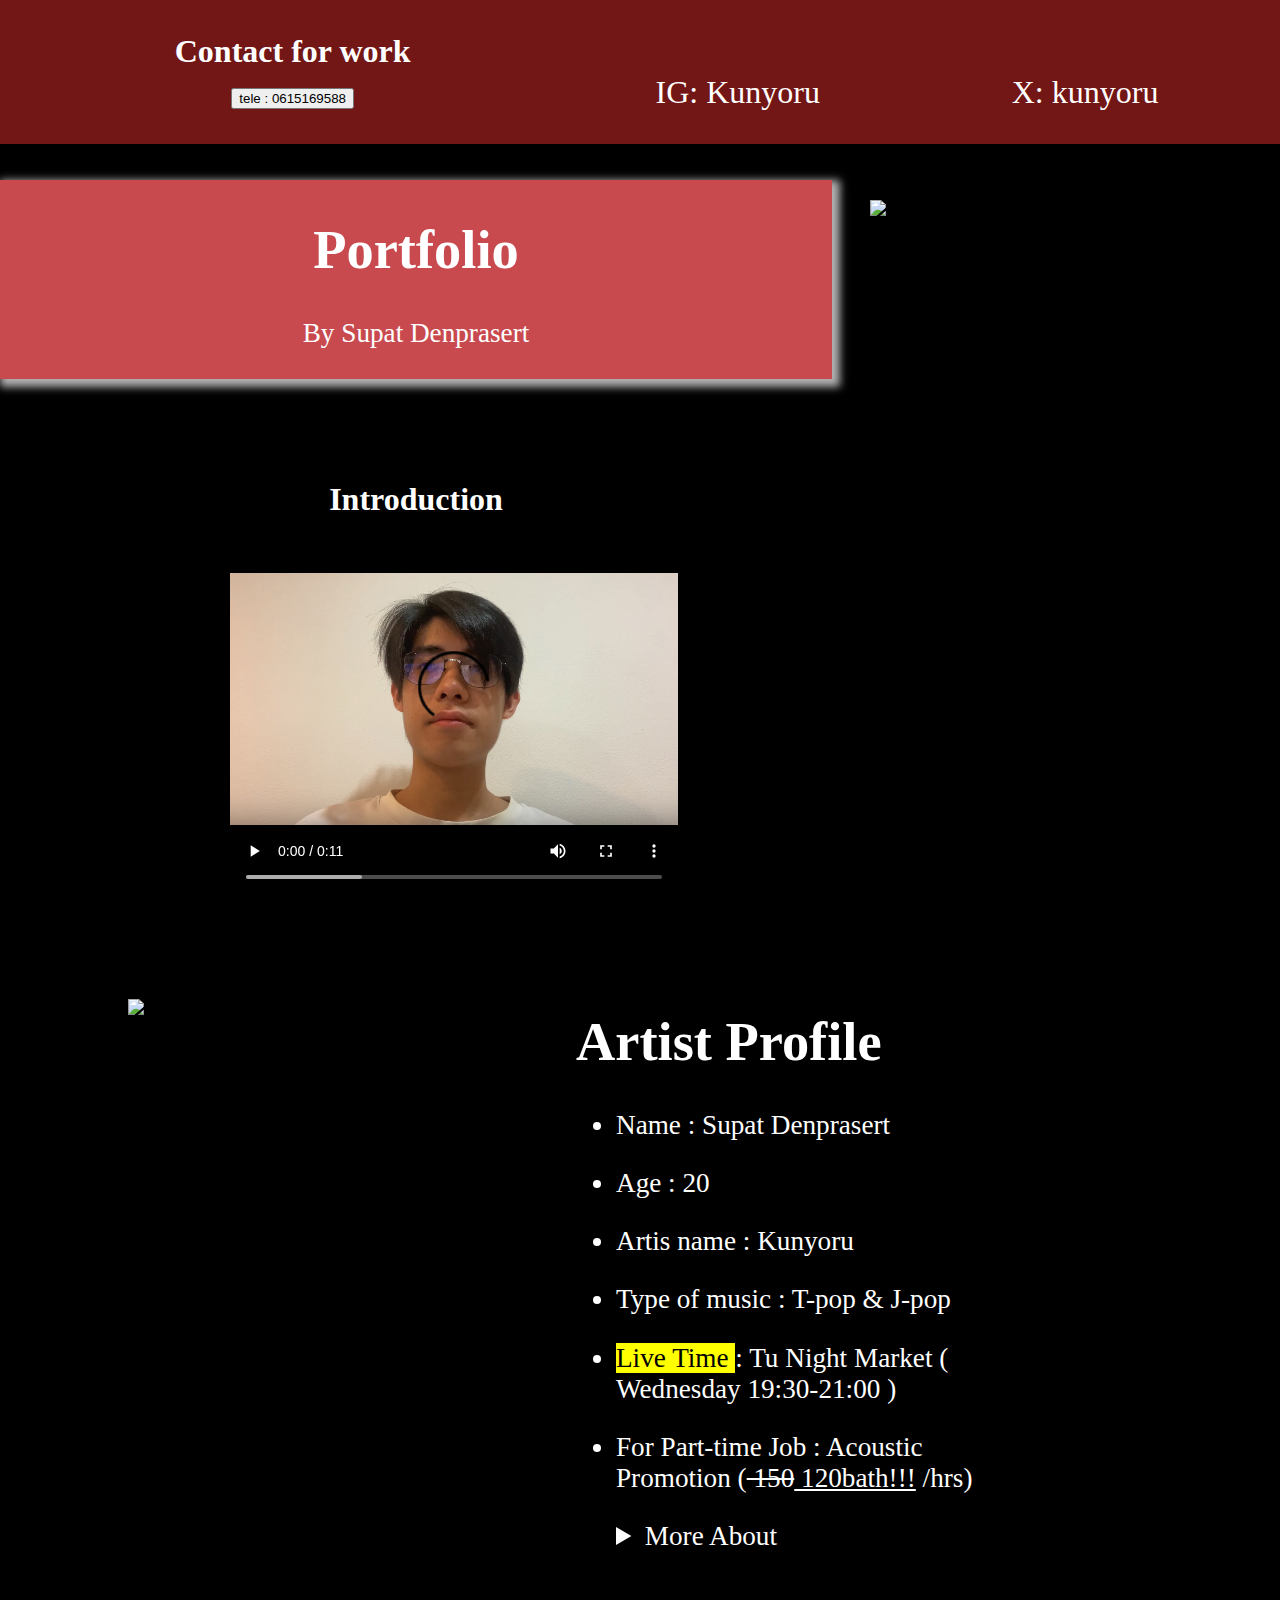
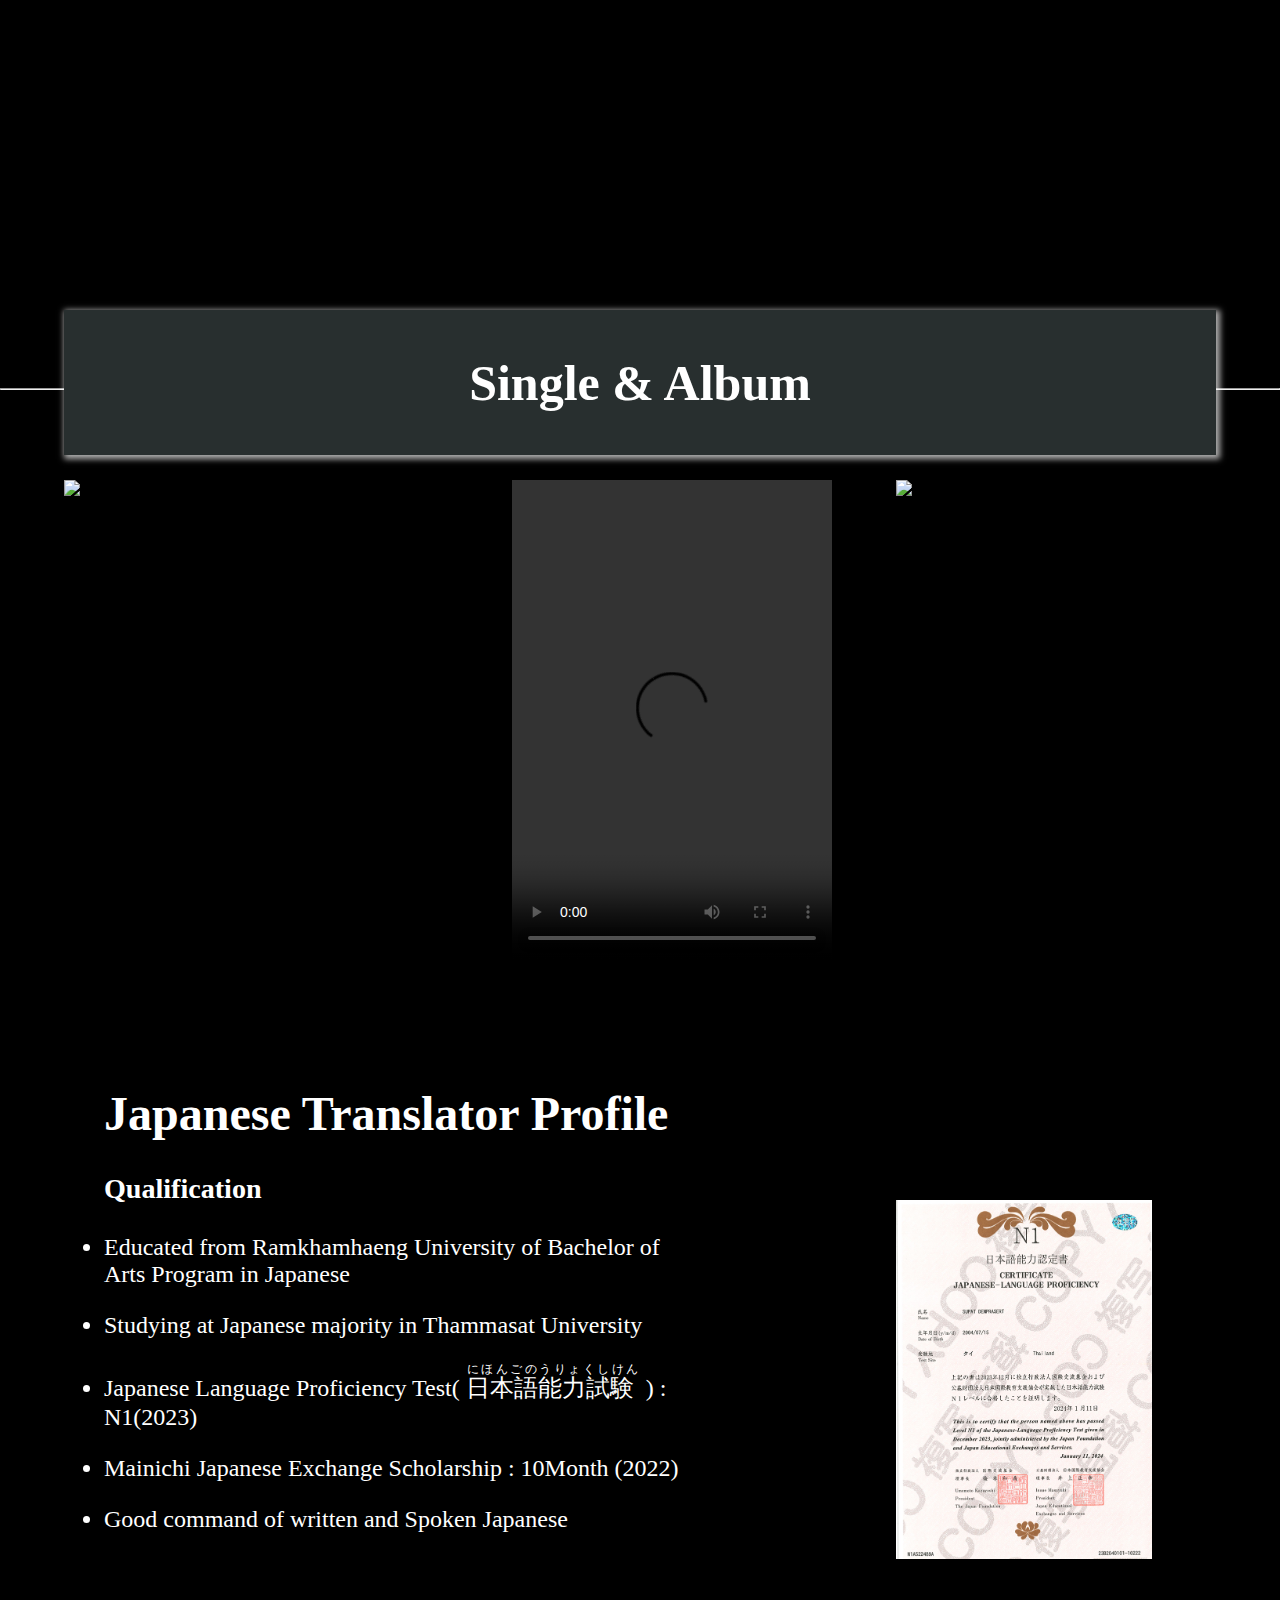
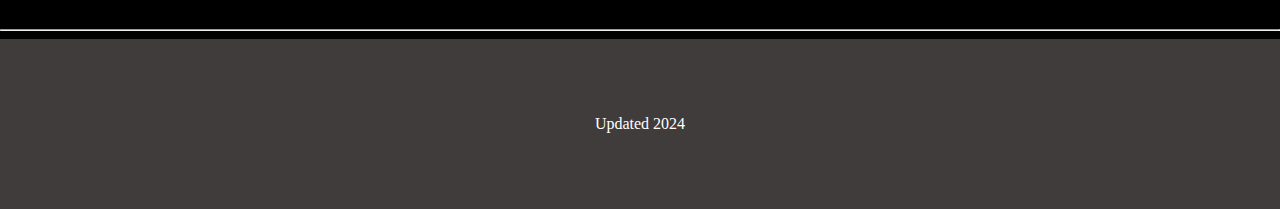
==== index.html @ 080c6e01 "Add index.html,mystyle.css,resources and copy code from MyCSTUStory in Assignment01" ====
<!DOCTYPE html>
<html lang="en">
<head>
    <title>My Portfolio</title>
    <link rel="stylesheet" href="mystyle.css">
</head>
<body>
    <table class="menu">
        <tr>    
            <th>Contact for work</th>
        </tr>
        <tr>
            <td><button>tele : 0615169588</button></td>
            <td>IG: Kunyoru</td>
            <td>X: kunyoru</td>
        </tr>
    </table>
    
    <div class="background"> </div>


    <img class="mypic" src="/mypic.JPG">
    
    <div class="topic">
        <h1>Portfolio</h1>
        <p>By Supat Denprasert</p>
    </div>
    
    <div class="topicone">
        <h1>Introduction</h1>
    </div>

    <video class="myvdo" src="resources/myvdo.mp4"
    width="500" height="400" controls
        <p>
            Your browser doesn't support HTMl video.Here is a
            <a href="resources/myvdo.mp4">
                link to the video</a> instead.
            </a>
        </p>
    </video>
    
    <img class="non" src="resources/Non.JPG">
    
    <div class="contenttwo">
            <h1>Artist Profile</h1>
        <ul>
            <li><p>Name : Supat Denprasert</p></li>
            <li><p>Age : 20</p></li>
            <li><p>Artis name : Kunyoru</p></li>
            <li><p>Type of music : T-pop & J-pop</p></li>
            <li><p><mark>Live Time </mark> : Tu Night Market ( Wednesday 19:30-21:00 )</p></li>
            <li><p>For Part-time Job : Acoustic Promotion
                (<del> 150</del><ins> 120bath!!!</ins> /hrs)</p></li>
                <details>
                    <summary>More About</summary>
                        <p>If you have any inquiries , please do not hestiate to contact us with Gmail : <strong>Supat.art@gmail.com</strong></p>
                </details>

        </ul>
    </div>

    <div class="topictwo">
        <h1>Single & Album </h1>
    </div>
    
    <video class="dream" src="resources/dream.mp4"
    width="600" height="480" controls
        <p>
            Your browser doesn't support HTMl video.Here is a
            <a href="C:\Users\Supat denprasert\Desktop\Cs100\6606612320\resources\dream.mp4">
                link to the video</a> instead.
            </a>
        </p>
    </video>

    <img class="musicjpg" src="resources/back music.JPG">
    <img class="musicjpgtwo" src="resources/music2.jpg">
    <hr />

    <div class="contentthree">
        <ul>
            <h1>Japanese Translator Profile</h1>
            <h3>Qualification</h3>
            <li><p>Educated from Ramkhamhaeng University of Bachelor of Arts Program in Japanese</p></li>
            <li><p>Studying at Japanese majority in Thammasat University</p></li>
            <Li><p>Japanese Language Proficiency Test(
                <ruby>日本語能力試験
                <rp>(</rp>
                <rt>にほんごのうりょくしけん</rt>
                <rp>)</rp>
                </ruby>) : N1(2023) </p></Li>
            <li><p>Mainichi Japanese Exchange Scholarship : 10Month (2022)</p></li>
            <li><p>Good command of written and Spoken Japanese</p></li>
         </ul>
    </div>

    <img class ="N" src="resources/N1.png">
    <hr />

    <footer style="background-color: rgb(65, 60, 60);padding: 60px;color: white;text-align: center;">
        <p>Updated 2024</p>
    </footer>

</body>
</html>
---- mystyle.css ----
html, body {
    background-color: black;
    margin: 0;
    padding: 0;
}

.menu {
    font-size: 200%;
    width:100%;
    margin: 0%;
    padding:30px;
    color: white;
    background-color: #721616;
    text-align: center;
    position: fixed;
    z-index: 10;
}

.mypic {
    position: relative;
    width: 40%;
    max-width: 400px;
    min-width: 300px;
    margin-top: 200px;
    margin-left: 68%;
    position: absolute;
}

.topic {
    position: relative;
    background-color: rgb(200, 74, 79);
    color: white;
    padding: 3px;
    top: 180px;
    margin-right: 35%;
    text-align: center;
    font-size: 170%;
    box-shadow: 4px 4px 8px 4px rgba(255, 255, 255, 0.696);
}

.topicone {
    position: relative;
    color: white;
    padding: 10px;
    top: 250px;
    margin-right: 35%;
    text-align: center;
}

.myvdo {
    position: relative;
    width: 35%;
    max-width: 900px;
    min-width: 200px;
    margin-top: 200px;
    margin-left: 230Px;
    position: absolute;
}

.non {
    position: relative;
    width: 30%;
    max-width: 900px;
    margin-top: 700px;
    margin-left: 10%;
    position: absolute;
}

.contenttwo{
    background-color: rgb(0, 0, 0);
    padding: 20%;
    color: white;
    margin-top: 420PX;
    margin-left: 25%;
    margin-right: 0;
    text-align: left;
    font-size: 170%;
}

.topictwo {
    position: relative;
    background-color: rgb(40, 47, 47);
    color: white;
    padding: 10px;
    top: 75px;
    margin-right: 5%;
    margin-left: 5%;
    text-align: center;
    font-size: 25px;
    box-shadow: 2px 2px 6px 2px rgba(255, 255, 255, 0.696);
}

.dream {
    position: relative;
    width: 25%;
    max-width: 900px;
    min-width: 200px;
    margin-top: 100px;
    margin-left: 40%;
    position: absolute;
}

.musicjpg {
    position: relative;
    width: 25%;
    max-width: 900px;
    min-width: 200px;
    margin-top: 100px;
    margin-left: 70%;
    position: absolute;
}

.musicjpgtwo {
position: relative;
    width: 25%;
    max-width: 900px;
    min-width: 200px;
    margin-top: 100px;
    margin-left: 5%;
    position: absolute;
}

.contentthree{
    background-color: rgb(0, 0, 0);
    padding: 5%;
    color: white;
    margin-top: 600PX;
    margin-left: 0%;
    margin-right: 40%;
    text-align: left;
    font-size: 150%;
}

.N {
    position: relative;
    width: 20%;
    max-width: 900px;
    min-width: 200px;
    top: 2800px;
    margin-left: 70%;
    position: absolute;
}
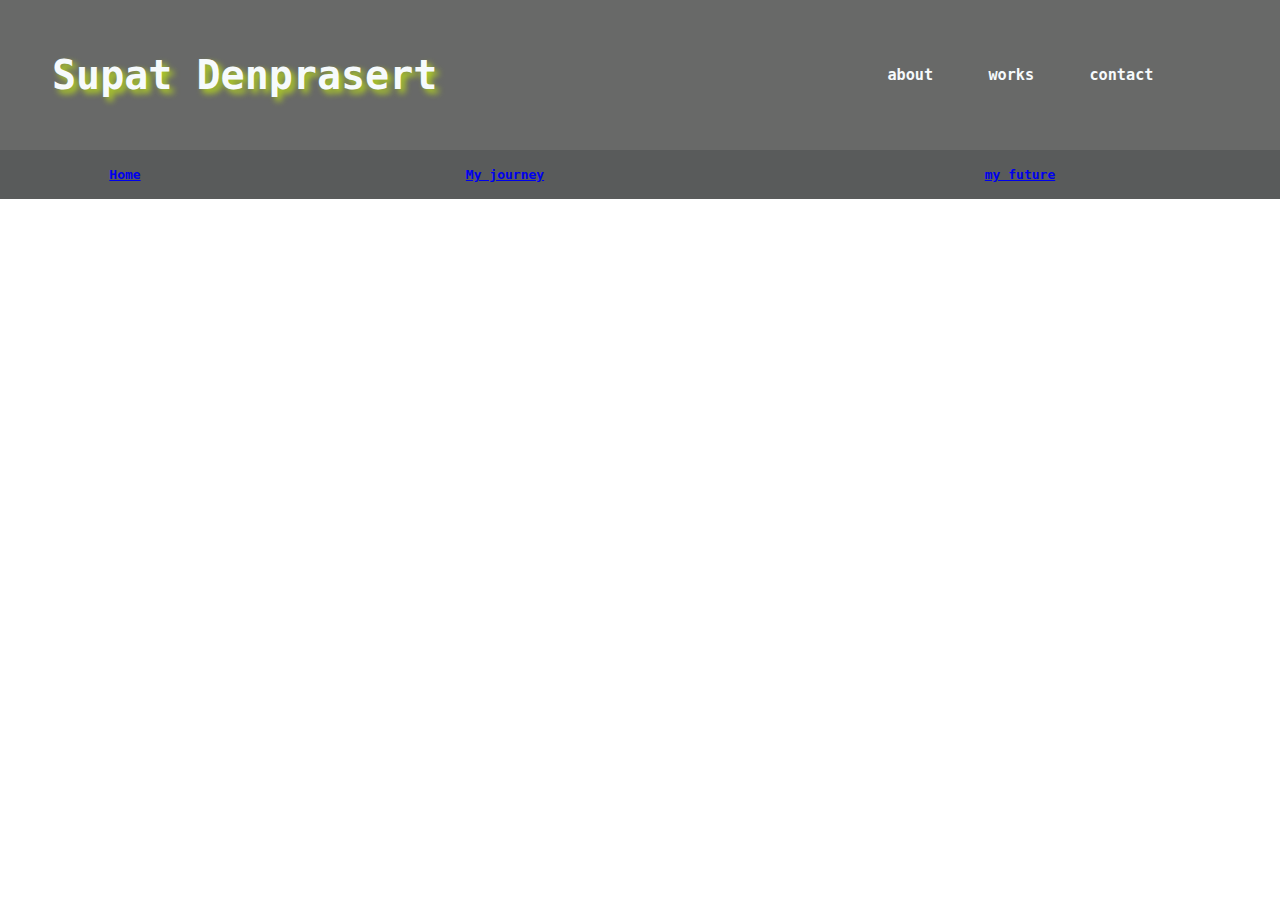
==== commit 40cc8bed: "modify index.html and mystyle.css for New homepage desigh" ====
--- a/index.html
+++ b/index.html
@@ -1,106 +1,28 @@
 <!DOCTYPE html>
 <html lang="en">
 <head>
-    <title>My Portfolio</title>
+    <title>Homepage</title>
     <link rel="stylesheet" href="mystyle.css">
 </head>
-<body>
-    <table class="menu">
-        <tr>    
-            <th>Contact for work</th>
-        </tr>
-        <tr>
-            <td><button>tele : 0615169588</button></td>
-            <td>IG: Kunyoru</td>
-            <td>X: kunyoru</td>
-        </tr>
-    </table>
-    
-    <div class="background"> </div>
+    <body style="background-image: url('resource/mypic.JPG');
+             background-size:cover; background-repeat: no-repeat;"></body>
+    <header>
+        <table style="width: 100%;">
+            <tr>
+                <th class="supat"><h1>Supat Denprasert</h1></th>
+                <th><h3>about</h3></th>
+                <th><h3>works</h3></th>
+                <th><h3>contact</h3></th>
+            </tr>
+        </table>
+    </header>
 
-
-    <img class="mypic" src="/mypic.JPG">
-    
-    <div class="topic">
-        <h1>Portfolio</h1>
-        <p>By Supat Denprasert</p>
-    </div>
-    
-    <div class="topicone">
-        <h1>Introduction</h1>
-    </div>
-
-    <video class="myvdo" src="resources/myvdo.mp4"
-    width="500" height="400" controls
-        <p>
-            Your browser doesn't support HTMl video.Here is a
-            <a href="resources/myvdo.mp4">
-                link to the video</a> instead.
-            </a>
-        </p>
-    </video>
-    
-    <img class="non" src="resources/Non.JPG">
-    
-    <div class="contenttwo">
-            <h1>Artist Profile</h1>
-        <ul>
-            <li><p>Name : Supat Denprasert</p></li>
-            <li><p>Age : 20</p></li>
-            <li><p>Artis name : Kunyoru</p></li>
-            <li><p>Type of music : T-pop & J-pop</p></li>
-            <li><p><mark>Live Time </mark> : Tu Night Market ( Wednesday 19:30-21:00 )</p></li>
-            <li><p>For Part-time Job : Acoustic Promotion
-                (<del> 150</del><ins> 120bath!!!</ins> /hrs)</p></li>
-                <details>
-                    <summary>More About</summary>
-                        <p>If you have any inquiries , please do not hestiate to contact us with Gmail : <strong>Supat.art@gmail.com</strong></p>
-                </details>
-
-        </ul>
-    </div>
-
-    <div class="topictwo">
-        <h1>Single & Album </h1>
-    </div>
-    
-    <video class="dream" src="resources/dream.mp4"
-    width="600" height="480" controls
-        <p>
-            Your browser doesn't support HTMl video.Here is a
-            <a href="C:\Users\Supat denprasert\Desktop\Cs100\6606612320\resources\dream.mp4">
-                link to the video</a> instead.
-            </a>
-        </p>
-    </video>
-
-    <img class="musicjpg" src="resources/back music.JPG">
-    <img class="musicjpgtwo" src="resources/music2.jpg">
-    <hr />
-
-    <div class="contentthree">
-        <ul>
-            <h1>Japanese Translator Profile</h1>
-            <h3>Qualification</h3>
-            <li><p>Educated from Ramkhamhaeng University of Bachelor of Arts Program in Japanese</p></li>
-            <li><p>Studying at Japanese majority in Thammasat University</p></li>
-            <Li><p>Japanese Language Proficiency Test(
-                <ruby>日本語能力試験
-                <rp>(</rp>
-                <rt>にほんごのうりょくしけん</rt>
-                <rp>)</rp>
-                </ruby>) : N1(2023) </p></Li>
-            <li><p>Mainichi Japanese Exchange Scholarship : 10Month (2022)</p></li>
-            <li><p>Good command of written and Spoken Japanese</p></li>
-         </ul>
-    </div>
-
-    <img class ="N" src="resources/N1.png">
-    <hr />
-
-    <footer style="background-color: rgb(65, 60, 60);padding: 60px;color: white;text-align: center;">
-        <p>Updated 2024</p>
-    </footer>
-
-</body>
-</html>+    <nav>
+        <table style="width: 100%">
+            <tr>
+                <th><a class="home" href="index.html">Home</a></th>
+                <th><a class="journeys" href="myjourney.html">My journey</a></th>
+                <th><a class="future" href="myfuture.html">my future</th>
+            </tr>
+        </table>
+    </nav>
--- a/mystyle.css
+++ b/mystyle.css
@@ -1,142 +1,41 @@
-html, body {
-    background-color: black;
-    margin: 0;
-    padding: 0;
+* {
+    margin: 0%;
+    padding: 0%;
+    box-sizing: border-box;
+    font-family:monospace;
 }
 
-.menu {
-    font-size: 200%;
-    width:100%;
-    margin: 0%;
-    padding:30px;
-    color: white;
-    background-color: #721616;
-    text-align: center;
-    position: fixed;
-    z-index: 10;
+.supat {
+    text-shadow: 4px 4px 6px #c8f10dc9;
+    font-size: 20px;
 }
 
-.mypic {
-    position: relative;
-    width: 40%;
-    max-width: 400px;
-    min-width: 300px;
-    margin-top: 200px;
-    margin-left: 68%;
-    position: absolute;
+header {
+    width: 100%;
+    border: 10px solid color(srgb red green blue) ;
+    padding: 50px;
+    background-color: rgba(9, 11, 10, 0.616);
+    text-align: left;
+    color:#f6fafc;
+
 }
 
-.topic {
-    position: relative;
-    background-color: rgb(200, 74, 79);
-    color: white;
-    padding: 3px;
-    top: 180px;
-    margin-right: 35%;
-    text-align: center;
-    font-size: 170%;
-    box-shadow: 4px 4px 8px 4px rgba(255, 255, 255, 0.696);
+span {
+    width: 50%;
+    border: 10px solid color(srgb red green blue) ;
+    padding: 50px;
+    background-color: rgba(9, 11, 10, 0.616);
+    text-align: right;
+    color:#f6fafc;
+    float: right;
+    
 }
 
-.topicone {
-    position: relative;
-    color: white;
-    padding: 10px;
-    top: 250px;
-    margin-right: 35%;
-    text-align: center;
-}
-
-.myvdo {
-    position: relative;
-    width: 35%;
-    max-width: 900px;
-    min-width: 200px;
-    margin-top: 200px;
-    margin-left: 230Px;
-    position: absolute;
-}
-
-.non {
-    position: relative;
-    width: 30%;
-    max-width: 900px;
-    margin-top: 700px;
-    margin-left: 10%;
-    position: absolute;
-}
-
-.contenttwo{
-    background-color: rgb(0, 0, 0);
-    padding: 20%;
-    color: white;
-    margin-top: 420PX;
-    margin-left: 25%;
-    margin-right: 0;
-    text-align: left;
-    font-size: 170%;
-}
-
-.topictwo {
-    position: relative;
-    background-color: rgb(40, 47, 47);
-    color: white;
-    padding: 10px;
-    top: 75px;
-    margin-right: 5%;
-    margin-left: 5%;
-    text-align: center;
-    font-size: 25px;
-    box-shadow: 2px 2px 6px 2px rgba(255, 255, 255, 0.696);
-}
-
-.dream {
-    position: relative;
-    width: 25%;
-    max-width: 900px;
-    min-width: 200px;
-    margin-top: 100px;
-    margin-left: 40%;
-    position: absolute;
-}
-
-.musicjpg {
-    position: relative;
-    width: 25%;
-    max-width: 900px;
-    min-width: 200px;
-    margin-top: 100px;
-    margin-left: 70%;
-    position: absolute;
-}
-
-.musicjpgtwo {
-position: relative;
-    width: 25%;
-    max-width: 900px;
-    min-width: 200px;
-    margin-top: 100px;
-    margin-left: 5%;
-    position: absolute;
-}
-
-.contentthree{
-    background-color: rgb(0, 0, 0);
-    padding: 5%;
-    color: white;
-    margin-top: 600PX;
-    margin-left: 0%;
-    margin-right: 40%;
-    text-align: left;
-    font-size: 150%;
-}
-
-.N {
-    position: relative;
-    width: 20%;
-    max-width: 900px;
-    min-width: 200px;
-    top: 2800px;
-    margin-left: 70%;
-    position: absolute;
+nav {
+    width: 100%;
+    padding: 15px;
+    border: 2px hidden;
+    color: #f6fafc;
+    background-color: rgba(33, 36, 36, 0.75);
+    
 }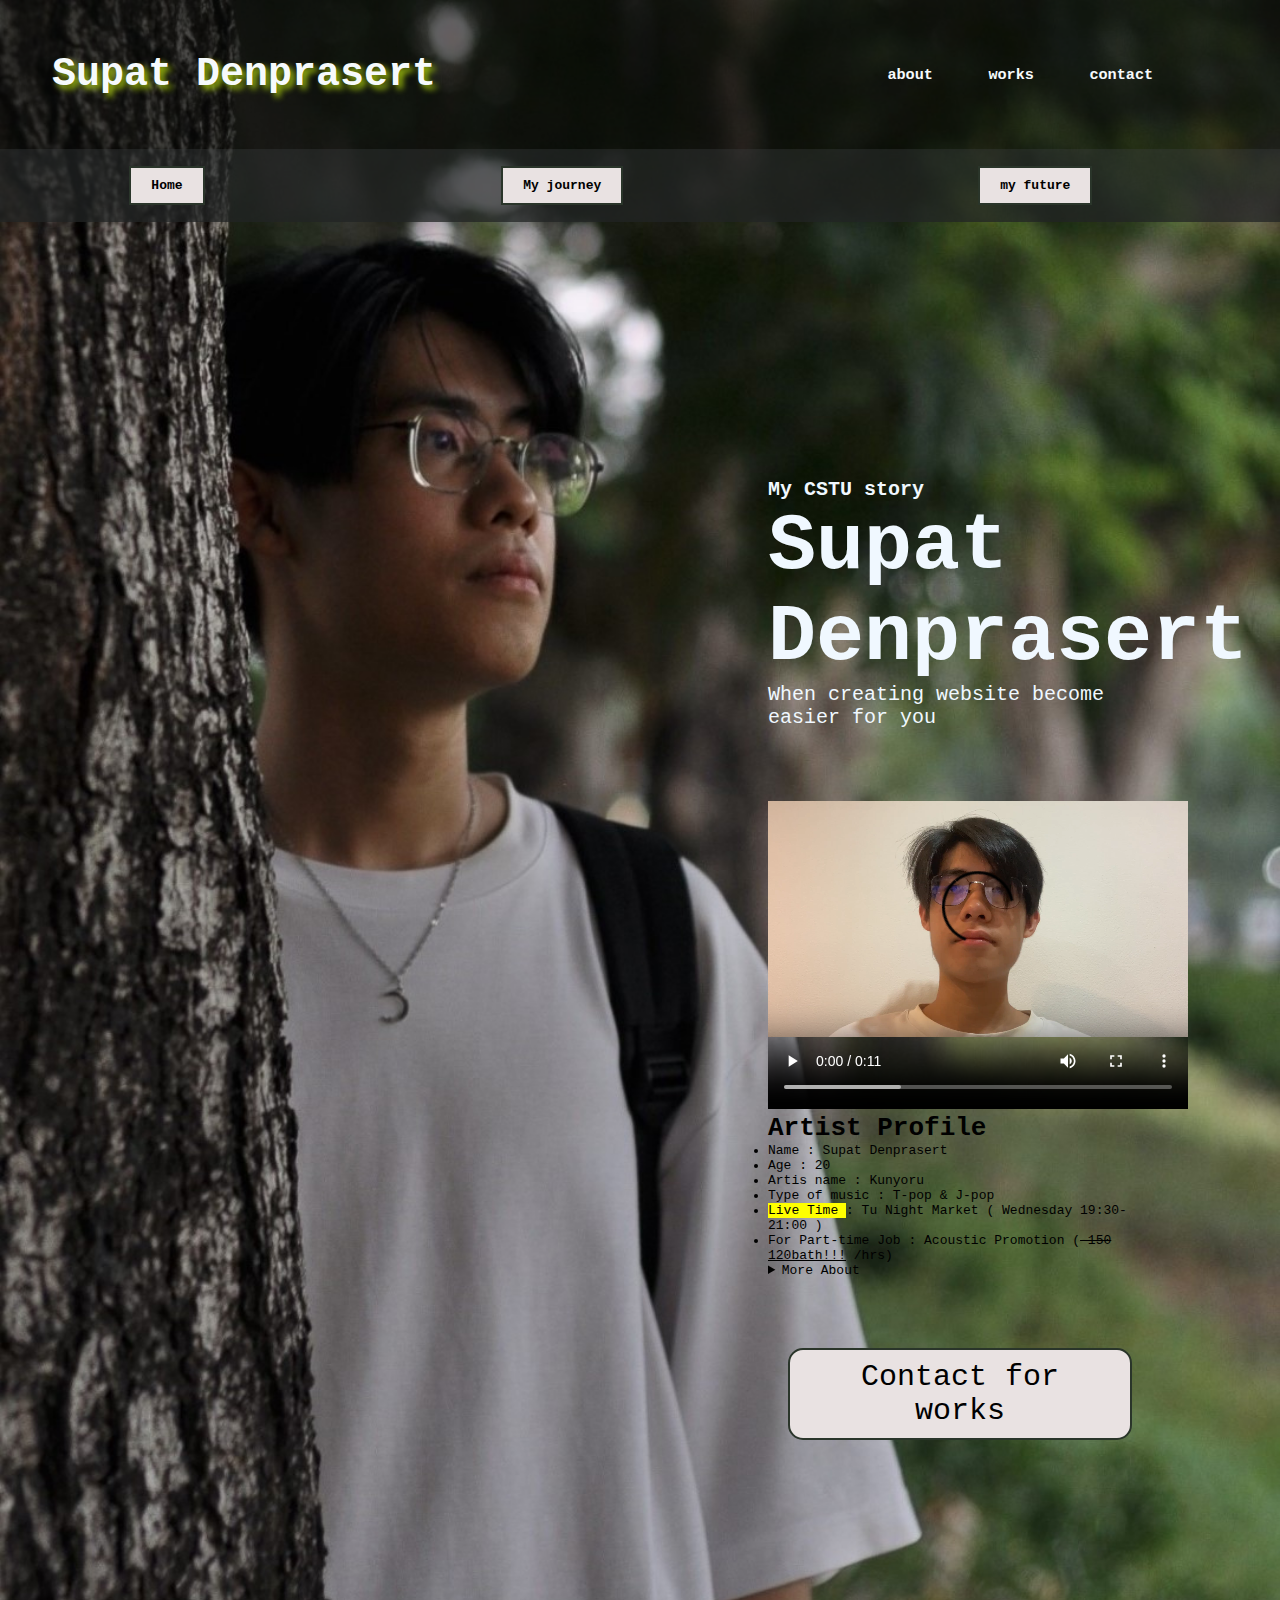
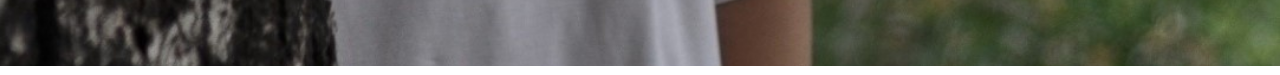
==== commit 99b243b6: "Modify index.html and mystyle.css for add main,background" ====
--- a/index.html
+++ b/index.html
@@ -4,7 +4,7 @@
     <title>Homepage</title>
     <link rel="stylesheet" href="mystyle.css">
 </head>
-    <body style="background-image: url('resource/mypic.JPG');
+    <body style="background-image: url('resources/mypic.JPG');
              background-size:cover; background-repeat: no-repeat;"></body>
     <header>
         <table style="width: 100%;">
@@ -26,3 +26,31 @@
             </tr>
         </table>
     </nav>
+    <main class="mainone">
+        <h1 style="font-size:20px;color: aliceblue;">My CSTU story</h1> 
+        <h1 style="font-size:80px;color: aliceblue;">Supat Denprasert</h1> 
+        <p style="font-size: 20px;color: aliceblue;">When creating website become easier for you</p>
+        <video width="420" height="380" controls>
+            <source src="resources/myvdo.mp4" type="video/mp4">
+          Your browser does not support the video tag.
+          </video>
+        
+          <div class="introduction">
+            </style>
+          <h1>Artist Profile</h1>
+          <ul>
+              <li><p>Name : Supat Denprasert</p></li>
+              <li><p>Age : 20</p></li>
+              <li><p>Artis name : Kunyoru</p></li>
+              <li><p>Type of music : T-pop & J-pop</p></li>
+              <li><p><mark>Live Time </mark> : Tu Night Market ( Wednesday 19:30-21:00 )</p></li>
+              <li><p>For Part-time Job : Acoustic Promotion
+                  (<del> 150</del><ins> 120bath!!!</ins> /hrs)</p></li>
+                  <details>
+                      <summary>More About</summary>
+                          <p>If you have any inquiries , please do not hestiate to contact us with Gmail : <strong>Supat.art@gmail.com</strong></p>
+                  </details>
+  
+          </ul></div>
+        <a class="contact" href="myfuture.html">Contact for works</a>
+    </main>--- a/mystyle.css
+++ b/mystyle.css
@@ -38,4 +38,41 @@
     color: #f6fafc;
     background-color: rgba(33, 36, 36, 0.75);
     
-}+}
+
+.mainone {
+    width: 50%;
+    padding: 10%;
+    margin: 10%;
+    float: right;
+    position: relative;
+    left: 10%;
+    
+}
+
+.contact {
+    padding: 20px;
+    margin: 20px;
+    position: relative;
+    top: 50px;
+    border:6px solid; color: black;border-radius: 15px;
+    background-color: rgba(234, 227, 227, 0.712);
+    text-align: center;
+    color: #f6fafc; 
+    font-size: 30px;
+}
+
+a:link, a:visited {
+    background-color: rgb(233, 226, 226);
+    color: black;
+    border: 2px solid rgb(42, 53, 42);
+    padding: 10px 20px;
+    text-align: center;
+    text-decoration: none;
+    display: inline-block;
+  }
+  
+  a:hover, a:active {
+    background-color: rgb(80, 88, 80);
+    color: white;
+  }
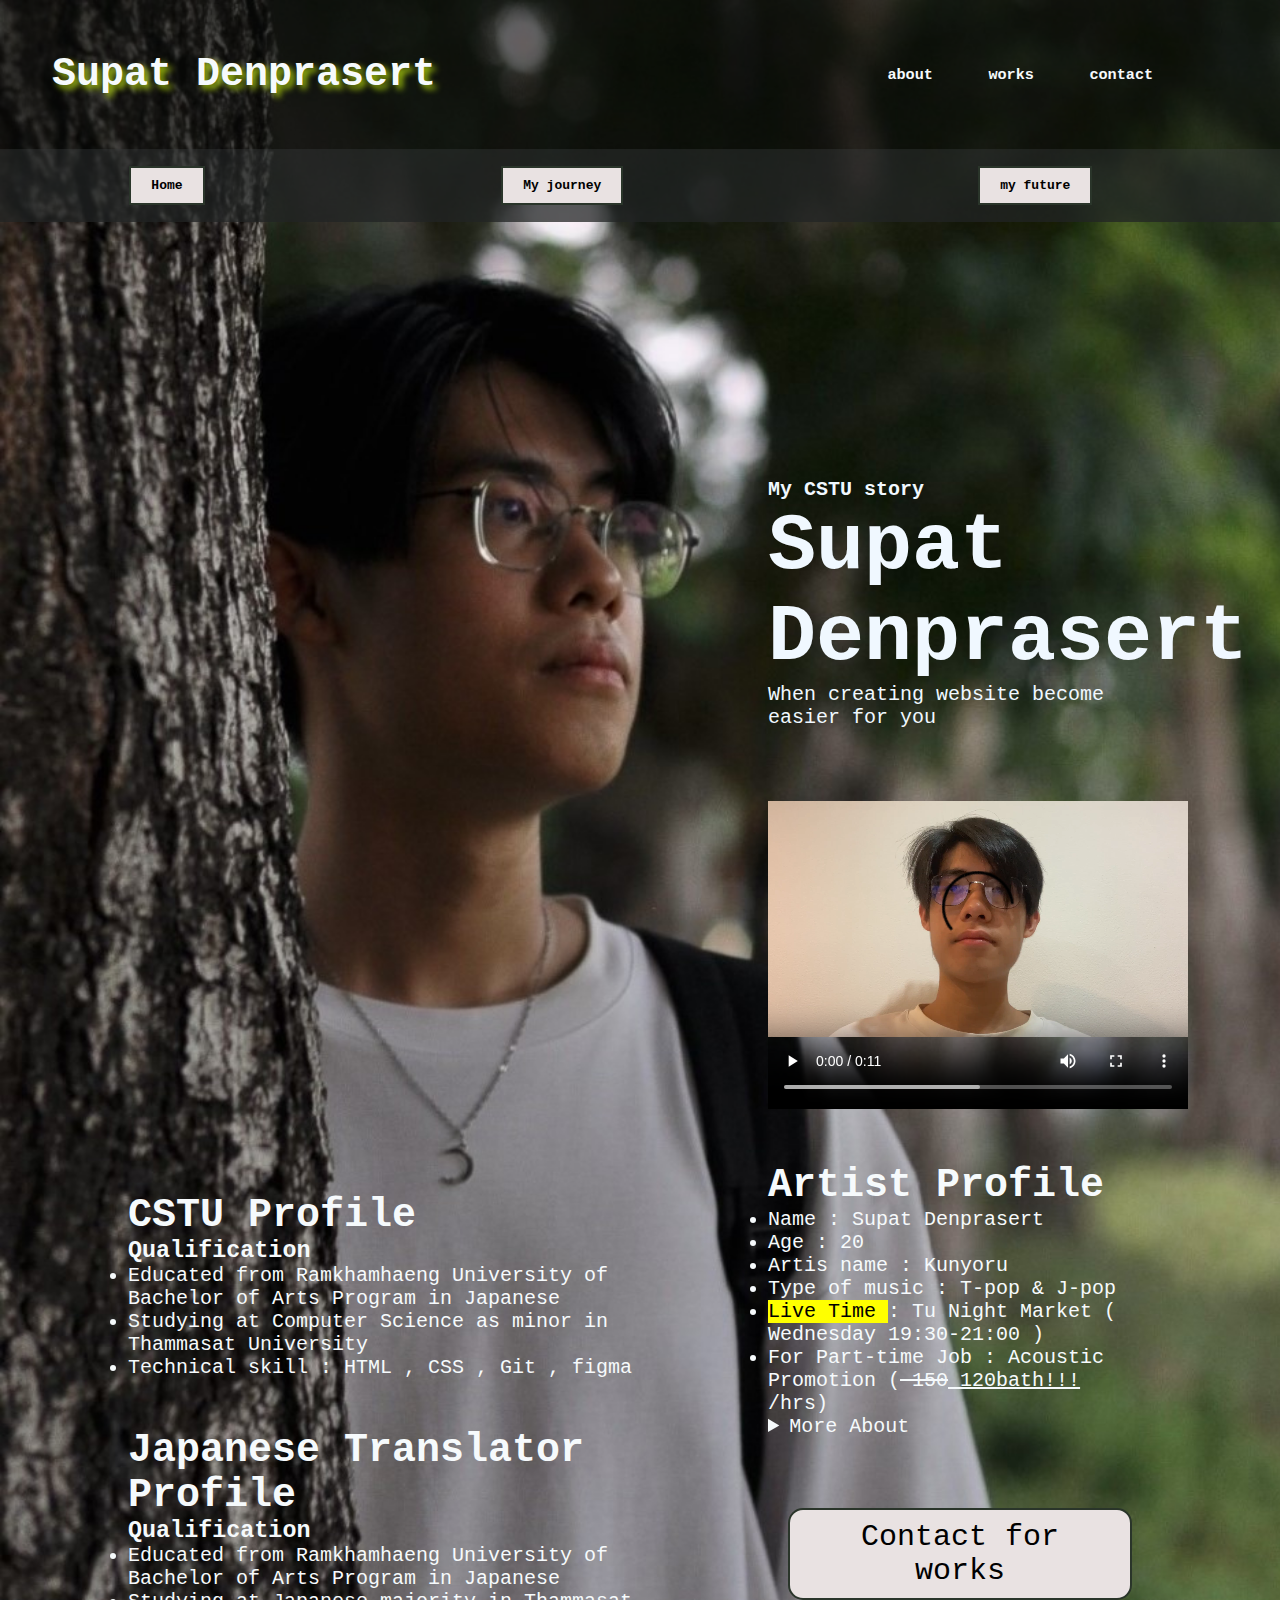
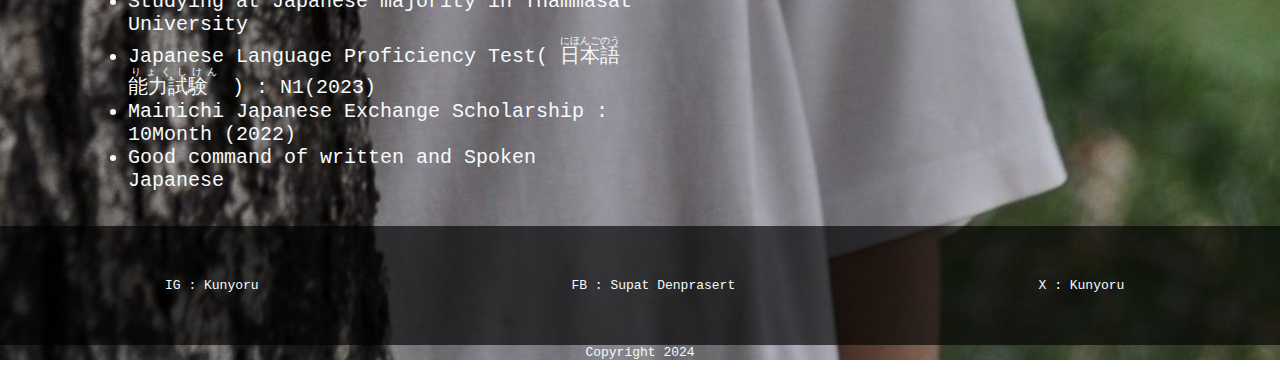
==== commit a469e96c: "Modify index.html and mystyle.css for main,article and footer" ====
--- a/index.html
+++ b/index.html
@@ -26,6 +26,7 @@
             </tr>
         </table>
     </nav>
+
     <main class="mainone">
         <h1 style="font-size:20px;color: aliceblue;">My CSTU story</h1> 
         <h1 style="font-size:80px;color: aliceblue;">Supat Denprasert</h1> 
@@ -48,9 +49,50 @@
                   (<del> 150</del><ins> 120bath!!!</ins> /hrs)</p></li>
                   <details>
                       <summary>More About</summary>
-                          <p>If you have any inquiries , please do not hestiate to contact us with Gmail : <strong>Supat.art@gmail.com</strong></p>
+                          <p>If you have any inquiries , please do not hestiate to contact us with Gmail : <strong>Supat.den@dome.tu.ac.th</strong></p>
                   </details>
   
           </ul></div>
         <a class="contact" href="myfuture.html">Contact for works</a>
-    </main>+    </main>
+
+    <article>
+        <div class="introductiontwo">
+            <ul>
+                <h1>CSTU Profile</h1>
+                <h3>Qualification</h3>
+                <li><p>Educated from Ramkhamhaeng University of Bachelor of Arts Program in Japanese</p></li>
+                <li><p>Studying at Computer Science as minor in Thammasat University</p></li> 
+                <li><p>Technical skill : HTML , CSS , Git , figma</p></li>
+             </ul>
+             </div>
+             <div class="introductionthree">   
+            <ul>
+                <h1>Japanese Translator Profile</h1>
+                <h3>Qualification</h3>
+                <li><p>Educated from Ramkhamhaeng University of Bachelor of Arts Program in Japanese</p></li>
+                <li><p>Studying at Japanese majority in Thammasat University</p></li>
+                <Li><p>Japanese Language Proficiency Test(
+                    <ruby>日本語能力試験
+                    <rp>(</rp>
+                    <rt>にほんごのうりょくしけん</rt>
+                    <rp>)</rp>
+                    </ruby>) : N1(2023) </p></Li>
+                <li><p>Mainichi Japanese Exchange Scholarship : 10Month (2022)</p></li>
+                <li><p>Good command of written and Spoken Japanese</p></li>
+             </ul>
+        </div>
+    </article>
+    
+    <footer>
+        <table class="footer" style="width: 100%;
+                    background-color: rgba(0, 0, 0, 0.644);padding: 50px;">
+            <tr>
+                <td>IG : Kunyoru</td>
+                <td>FB : Supat Denprasert</td>
+                <td>X : Kunyoru</td>
+            </tr>
+        </table>
+        <p>Copyright 2024</p>
+    </footer>
+</html>--- a/mystyle.css
+++ b/mystyle.css
@@ -76,3 +76,36 @@
     background-color: rgb(80, 88, 80);
     color: white;
   }
+
+  footer {
+    color: #f6fafc;
+    text-align: center;
+  }
+
+  .introduction {
+    margin-top: 50px;
+    color: #f6fafc;
+    font-size: 20px;
+  }
+
+  .introductiontwo {
+    width: 50%;
+    padding: 5%;
+    margin: 5%;
+    float: left;
+    color: #f6fafc;
+    font-size: 20px;
+    position: relative;top: 1065px;
+    position: absolute;
+  }
+
+  .introductionthree {
+    width: 50%;
+    padding: 5%;
+    margin: 5%;
+    float: left;
+    color: #f6fafc;
+    font-size: 20px;
+    position: relative;top: 1300px;
+    position: absolute;
+  }
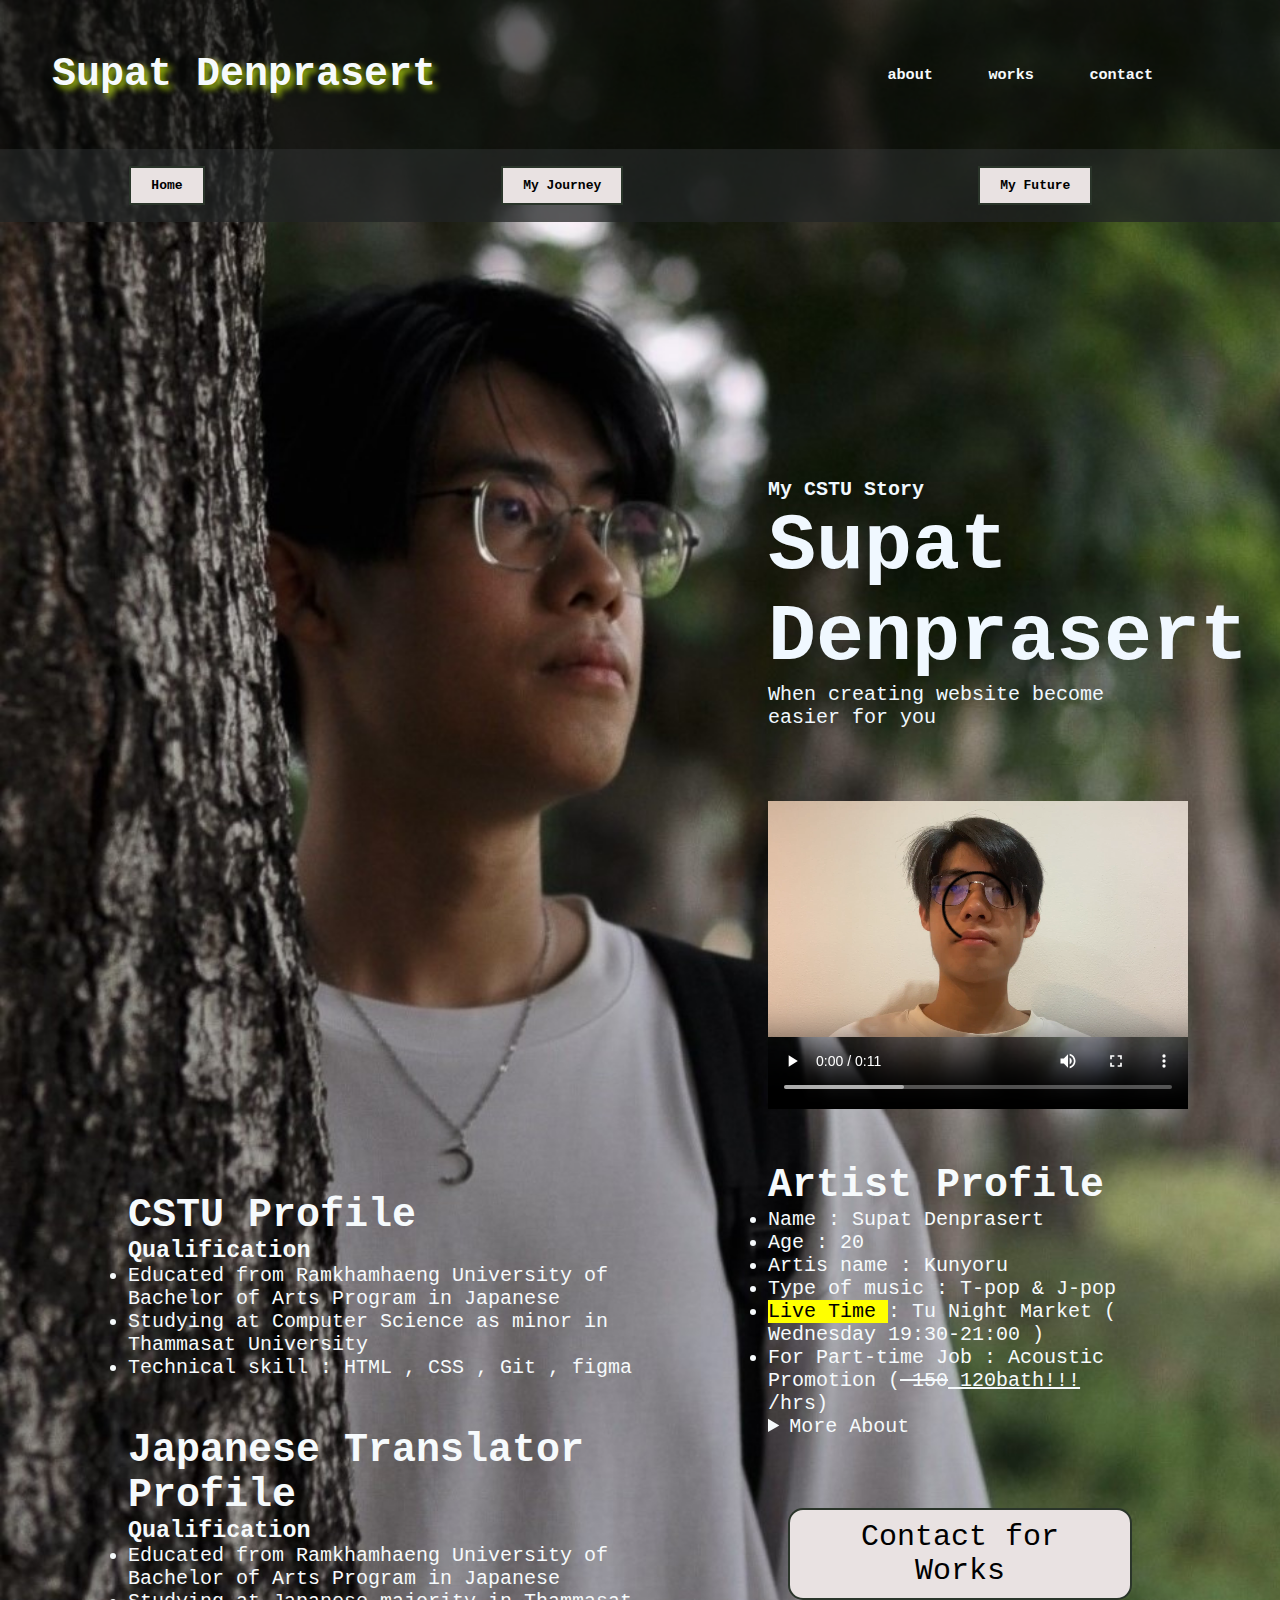
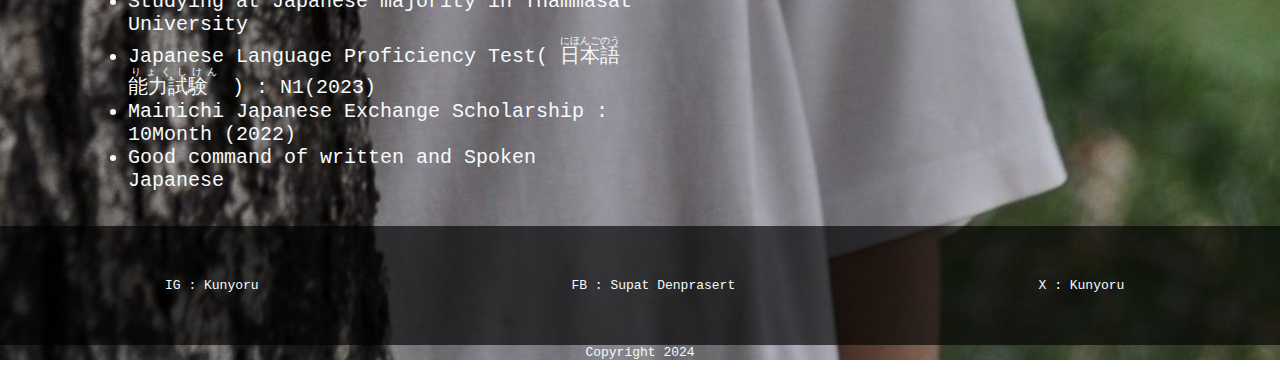
==== commit 1789dee2: "Add mainthree,div,footer in myfuture.html and modify all of html file and mystyle.css" ====
--- a/index.html
+++ b/index.html
@@ -21,14 +21,14 @@
         <table style="width: 100%">
             <tr>
                 <th><a class="home" href="index.html">Home</a></th>
-                <th><a class="journeys" href="myjourney.html">My journey</a></th>
-                <th><a class="future" href="myfuture.html">my future</th>
+                <th><a class="journeys" href="myjourney.html">My Journey</a></th>
+                <th><a class="future" href="myfuture.html">My Future</th>
             </tr>
         </table>
     </nav>
 
     <main class="mainone">
-        <h1 style="font-size:20px;color: aliceblue;">My CSTU story</h1> 
+        <h1 style="font-size:20px;color: aliceblue;">My CSTU Story</h1> 
         <h1 style="font-size:80px;color: aliceblue;">Supat Denprasert</h1> 
         <p style="font-size: 20px;color: aliceblue;">When creating website become easier for you</p>
         <video width="420" height="380" controls>
@@ -53,7 +53,7 @@
                   </details>
   
           </ul></div>
-        <a class="contact" href="myfuture.html">Contact for works</a>
+        <a class="contact" href="myfuture.html">Contact for Works</a>
     </main>
 
     <article>
--- a/mystyle.css
+++ b/mystyle.css
@@ -109,3 +109,83 @@
     position: relative;top: 1300px;
     position: absolute;
   }
+  
+  .maintwo {
+    width: 50%;
+    padding: 5%;
+    margin: 5%;
+    float: left;
+  }
+
+.journey  {
+  background-color: rgba(0, 0, 0, 0.716);
+  margin: 70px;
+  color: #f6fafc;
+}
+
+.journeytable th {
+  border: 2px dashed;
+  padding: 40px;
+  font-size: 25px;
+}
+
+.journeytable td {
+  border: 1px solid;
+  padding: 10px;
+  font-size: 20px;
+}
+
+.mainthree {
+    width: 100%;
+    padding: 0%;
+    margin: 0%;
+}
+  
+  div.gallery {
+    margin:20px;
+    border: 1px solid #ccc;
+    float: inline-start;
+    position: relative;left: 280px;
+}
+  
+div.gallery:hover {
+    border: 1px solid #777;
+}
+  
+div.gallery img {
+    width:100%;
+}
+  
+.textfuture {
+    margin: 30px;
+    padding: 50px;
+    color: #f6fafc;
+    font-size: 30px;
+}
+  
+div.desc {
+    color: #f6fafc;
+    padding: 15px;
+    text-align: center;
+    font-size: 20px;
+}
+  
+.contacttable  {
+    background-color: rgba(0, 0, 0, 0.716);
+    margin: 70px;
+    text-align: center;
+    color: #f6fafc;
+    position: relative;left: 140px;
+}
+  
+.contacttable th {
+    border: 2px dashed;
+    padding: 30px;
+    font-size: 25px;
+}
+  
+.contacttable td {
+    border: 1px solid;
+    padding: 10px;
+    font-size: 20px;
+}
